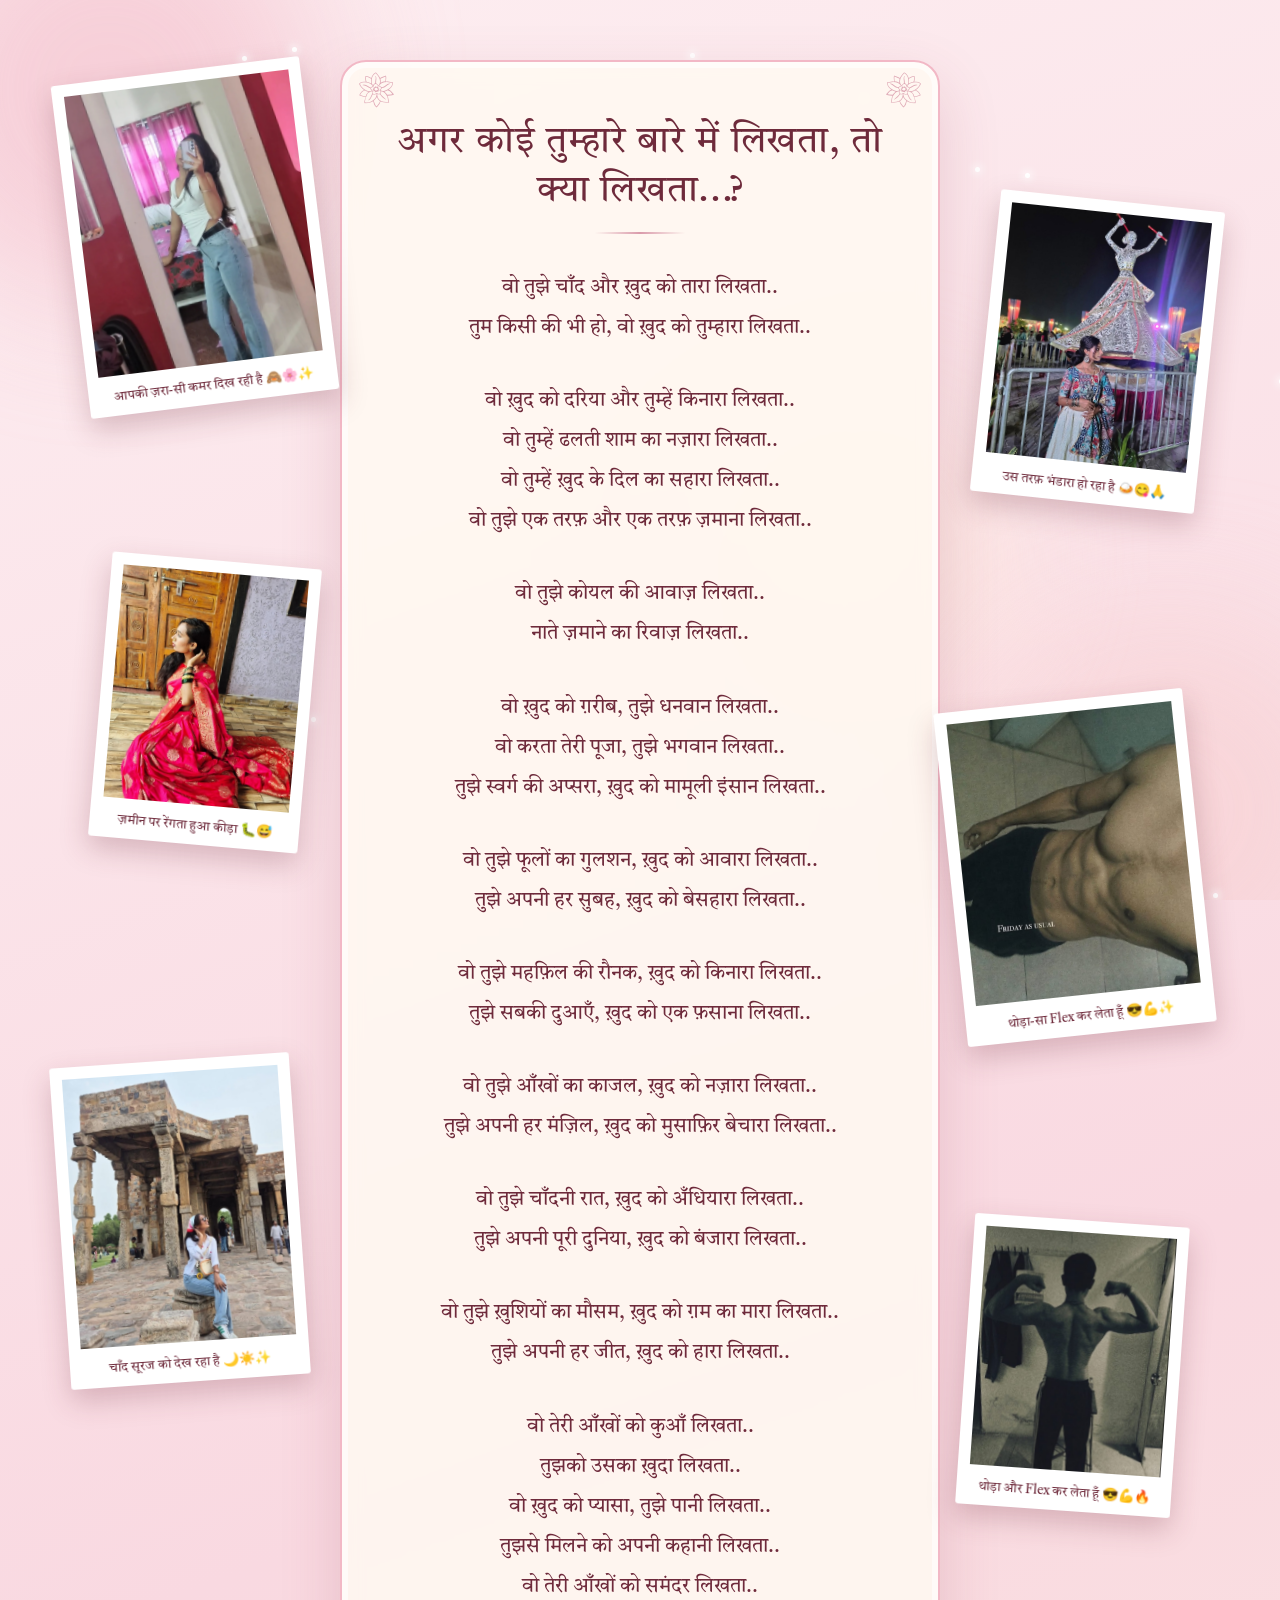
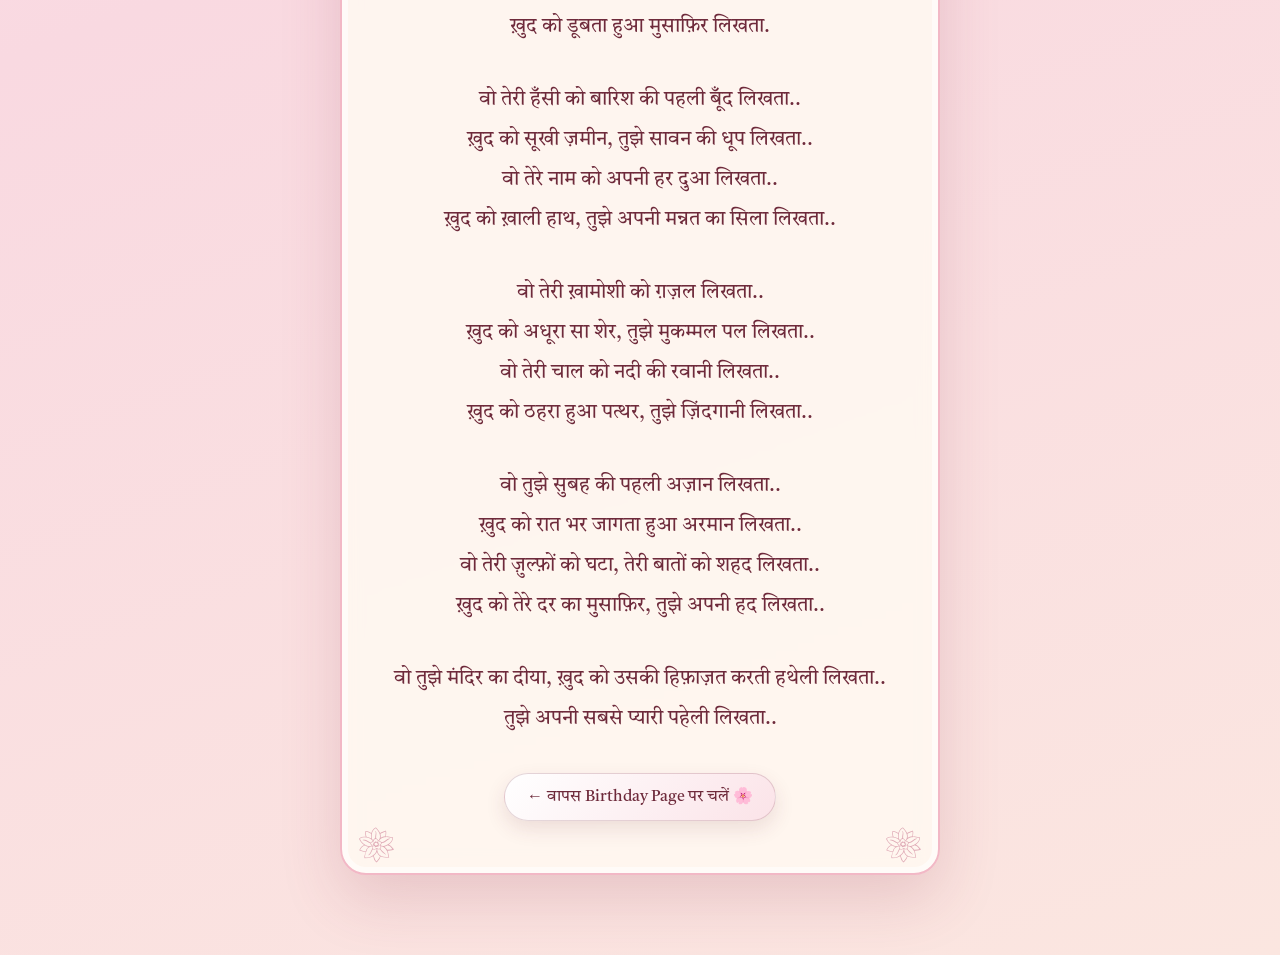
==== shayari.html @ aca30d9a "Add files via upload" ====
<!DOCTYPE html>
<html lang="hi">
<head>
<meta charset="UTF-8">
<meta name="viewport" content="width=device-width, initial-scale=1">
<title>कुछ अल्फ़ाज़...</title>
<link rel="preconnect" href="https://fonts.googleapis.com">
<link rel="preconnect" href="https://fonts.gstatic.com" crossorigin>
<link href="https://fonts.googleapis.com/css2?family=Tiro+Devanagari+Hindi:ital@0;1&display=swap" rel="stylesheet">
<link rel="stylesheet" href="shayari.css">
</head>
<body>
<div class="bg" aria-hidden="true"><span class="blob b1"></span><span class="blob b2"></span><span class="blob b3"></span></div>
<div id="petals" aria-hidden="true"></div>

<main class="stage">
  <article class="card">
    <span class="flower tl" aria-hidden="true">❀</span><span class="flower tr" aria-hidden="true">❀</span>
    <span class="flower bl" aria-hidden="true">❀</span><span class="flower br" aria-hidden="true">❀</span>
    <h1>अगर कोई तुम्हारे बारे में लिखता, तो क्या लिखता...?</h1>
    <div class="poem">
<p>वो तुझे चाँद और ख़ुद को तारा लिखता..<br>तुम किसी की भी हो, वो ख़ुद को तुम्हारा लिखता..</p>
<p>वो ख़ुद को दरिया और तुम्हें किनारा लिखता..<br>वो तुम्हें ढलती शाम का नज़ारा लिखता..<br>वो तुम्हें ख़ुद के दिल का सहारा लिखता..<br>वो तुझे एक तरफ़ और एक तरफ़ ज़माना लिखता..</p>
<p>वो तुझे कोयल की आवाज़ लिखता..<br>नाते ज़माने का रिवाज़ लिखता..</p>
<p>वो ख़ुद को ग़रीब, तुझे धनवान लिखता..<br>वो करता तेरी पूजा, तुझे भगवान लिखता..<br>तुझे स्वर्ग की अप्सरा, ख़ुद को मामूली इंसान लिखता..</p>
<p>वो तुझे फूलों का गुलशन, ख़ुद को आवारा लिखता..<br>तुझे अपनी हर सुबह, ख़ुद को बेसहारा लिखता..</p>
<p>वो तुझे महफ़िल की रौनक, ख़ुद को किनारा लिखता..<br>तुझे सबकी दुआएँ, ख़ुद को एक फ़साना लिखता..</p>
<p>वो तुझे आँखों का काजल, ख़ुद को नज़ारा लिखता..<br>तुझे अपनी हर मंज़िल, ख़ुद को मुसाफ़िर बेचारा लिखता..</p>
<p>वो तुझे चाँदनी रात, ख़ुद को अँधियारा लिखता..<br>तुझे अपनी पूरी दुनिया, ख़ुद को बंजारा लिखता..</p>
<p>वो तुझे ख़ुशियों का मौसम, ख़ुद को ग़म का मारा लिखता..<br>तुझे अपनी हर जीत, ख़ुद को हारा लिखता..</p>
<p>वो तेरी आँखों को कुआँ लिखता..<br>तुझको उसका ख़ुदा लिखता..<br>वो ख़ुद को प्यासा, तुझे पानी लिखता..<br>तुझसे मिलने को अपनी कहानी लिखता..<br>वो तेरी आँखों को समंदर लिखता..<br>ख़ुद को डूबता हुआ मुसाफ़िर लिखता.</p>
<p>वो तेरी हँसी को बारिश की पहली बूँद लिखता..<br>ख़ुद को सूखी ज़मीन, तुझे सावन की धूप लिखता..<br>वो तेरे नाम को अपनी हर दुआ लिखता..<br>ख़ुद को ख़ाली हाथ, तुझे अपनी मन्नत का सिला लिखता..</p>
<p>वो तेरी ख़ामोशी को ग़ज़ल लिखता..<br>ख़ुद को अधूरा सा शेर, तुझे मुकम्मल पल लिखता..<br>वो तेरी चाल को नदी की रवानी लिखता..<br>ख़ुद को ठहरा हुआ पत्थर, तुझे ज़िंदगानी लिखता..</p>
<p>वो तुझे सुबह की पहली अज़ान लिखता..<br>ख़ुद को रात भर जागता हुआ अरमान लिखता..<br>वो तेरी ज़ुल्फ़ों को घटा, तेरी बातों को शहद लिखता..<br>ख़ुद को तेरे दर का मुसाफ़िर, तुझे अपनी हद लिखता..</p>
<p>वो तुझे मंदिर का दीया, ख़ुद को उसकी हिफ़ाज़त करती हथेली लिखता..<br>तुझे अपनी सबसे प्यारी पहेली लिखता..</p>
    </div>
    <a class="back-link" href="index.html">← वापस Birthday Page पर चलें 🌸</a>
  </article>

  <button class="photo p1" type="button"><span class="polaroid"><img src="tanu-photo-1.jpeg" alt="Tanu, photo 1" loading="lazy"><span class="photo-caption">आपकी ज़रा-सी कमर दिख रही है 🙈🌸✨</span></span></button>
  <button class="photo p2" type="button"><span class="polaroid"><img src="tanu-photo-2.jpeg" alt="Tanu, photo 2" loading="lazy"><span class="photo-caption">ज़मीन पर रेंगता हुआ कीड़ा 🐛😅</span></span></button>
  <button class="photo p3" type="button"><span class="polaroid"><img src="tanu-photo-3.jpeg" alt="Tanu, photo 3" loading="lazy"><span class="photo-caption">चाँद सूरज को देख रहा है 🌙☀️✨</span></span></button>
  <button class="photo p4" type="button"><span class="polaroid"><img src="tanu-photo-4.jpeg" alt="Tanu, photo 4" loading="lazy"><span class="photo-caption">उस तरफ़ भंडारा हो रहा है 🍛😋🙏</span></span></button>
  <button class="photo p5" type="button"><span class="polaroid"><img src="ye-me-hu.jpeg" alt="Tanu, photo 5" loading="lazy"><span class="photo-caption">थोड़ा-सा Flex कर लेता हूँ 😎💪✨</span></span></button>
  <button class="photo p6" type="button"><span class="polaroid"><img src="mehihu.jpeg" alt="Tanu, photo 6" loading="lazy"><span class="photo-caption">थोड़ा और Flex कर लेता हूँ 😎💪🔥</span></span></button>
</main>

<div id="lightbox" class="lightbox" role="dialog" aria-modal="true" aria-label="Photo viewer" hidden>
  <button id="lb-close" class="lb-close" type="button" aria-label="Close">×</button>
  <img id="lb-img" alt="">
</div>

<script src="shayari.js"></script>
</body>
</html>
---- shayari.css ----
:root{
  --blush:#fbe3e8; --rose:#f2b8c6; --cream:#fffaf2; --dusty:#d99aaa; --burgundy:#6e2a3b;
  --font:"Tiro Devanagari Hindi","Noto Serif Devanagari","Mangal",Georgia,serif;
}
*{box-sizing:border-box;margin:0;padding:0}
html{scroll-behavior:smooth}
body{
  font-family:var(--font); color:var(--burgundy); min-height:100vh; overflow-x:hidden;
  background:linear-gradient(160deg,#fdeef1 0%,#f9d9e1 55%,#fbe6e0 100%);
}

/* background */
.bg{position:fixed;inset:0;z-index:0;pointer-events:none;overflow:hidden}
.blob{position:absolute;border-radius:50%;filter:blur(70px);opacity:.55}
.b1{width:420px;height:420px;background:var(--rose);top:-120px;left:-100px}
.b2{width:380px;height:380px;background:#f7cfd0;bottom:-100px;right:-80px}
.b3{width:300px;height:300px;background:#fde7d9;top:45%;left:55%}
#petals{position:fixed;inset:0;z-index:1;pointer-events:none;overflow:hidden}
.petal{position:absolute;top:-30px;width:14px;height:18px;background:var(--rose);opacity:.7;
  border-radius:80% 0 80% 0;animation:fall linear infinite}
.sparkle{position:absolute;width:5px;height:5px;background:#fff;border-radius:50%;
  box-shadow:0 0 8px 2px rgba(255,255,255,.9);animation:twinkle ease-in-out infinite}
@keyframes fall{to{transform:translate3d(var(--dx),110vh,0) rotate(540deg)}}
@keyframes twinkle{0%,100%{opacity:.1;transform:scale(.6)}50%{opacity:1;transform:scale(1.2)}}

/* stage */
.stage{position:relative;z-index:2;max-width:1200px;margin:0 auto;padding:60px 300px 80px}

/* card */
.card{
  position:relative; padding:56px 44px 52px; text-align:center;
  background:rgba(255,250,242,.82); backdrop-filter:blur(10px); -webkit-backdrop-filter:blur(10px);
  border:2px solid var(--rose); border-radius:26px;
  box-shadow:0 24px 60px rgba(150,60,85,.18), inset 0 0 0 6px rgba(255,255,255,.55);
  animation:enter 1.1s cubic-bezier(.2,.7,.2,1) both;
}
@keyframes enter{from{opacity:0;transform:translateY(26px) scale(.97)}to{opacity:1;transform:none}}
.card h1{font-weight:400;font-size:2.3rem;color:var(--burgundy);margin-bottom:34px;letter-spacing:.02em}
.card h1::after{content:"";display:block;width:90px;height:2px;margin:16px auto 0;
  background:linear-gradient(90deg,transparent,var(--dusty),transparent)}
.poem p{font-size:1.22rem;line-height:2.05;margin-bottom:1.7em}
.poem p:last-child{margin-bottom:0}
.back-link{
  display:inline-flex;align-items:center;justify-content:center;
  margin-top:34px;padding:12px 22px;border:1px solid rgba(110,42,59,.18);
  border-radius:999px;background:linear-gradient(135deg,#fff,#fbe3e8);
  box-shadow:0 8px 20px rgba(110,42,59,.12);
  color:var(--burgundy);font-family:var(--font);font-size:1rem;
  text-decoration:none;transition:transform .2s ease,box-shadow .2s ease;
}
.back-link:hover{transform:translateY(-2px);box-shadow:0 12px 24px rgba(110,42,59,.18)}
.back-link:focus-visible{outline:3px solid var(--burgundy);outline-offset:3px}
.flower{position:absolute;font-size:2rem;color:var(--dusty);line-height:1;opacity:.85}
.tl{top:12px;left:16px}.tr{top:12px;right:16px;transform:scaleX(-1)}
.bl{bottom:12px;left:16px}.br{bottom:12px;right:16px}

/* photos */
.photo{
  position:absolute; width:230px; background:none; border:0; cursor:zoom-in;
  transform:rotate(var(--r)); transition:transform .4s ease, z-index 0s;
  z-index:3; font:inherit;
}
.photo:hover,.photo:focus-visible{transform:rotate(0deg) scale(1.08);z-index:6;outline:none}
.photo:focus-visible .polaroid{outline:3px solid var(--burgundy);outline-offset:4px}
.polaroid{
  display:block; position:relative; background:#fff; padding:12px 12px 40px; border-radius:3px;
  box-shadow:0 12px 28px rgba(110,42,59,.25);
  animation:float 6s ease-in-out infinite; animation-delay:var(--d);
}
.polaroid img{display:block;width:100%;aspect-ratio:4/5;object-fit:cover;background:linear-gradient(135deg,var(--blush),var(--rose))}
.photo-caption{
  position:absolute;right:5px;bottom:10px;left:5px;
  color:var(--burgundy);font-size:clamp(.65rem,2.1vw,.82rem);
  line-height:1.2;text-align:center;white-space:nowrap;
}
@keyframes float{0%,100%{transform:translateY(0)}50%{transform:translateY(-12px)}}

.p1{--r:-7deg;--d:0s;   top:70px;   left:30px;  width:250px}
.p2{--r:5deg; --d:-1.5s;top:560px;  left:60px;  width:210px}
.p3{--r:-4deg;--d:-3s;  top:1060px; left:20px;  width:240px}
.p4{--r:6deg; --d:-2s;  top:200px;  right:30px; width:225px}
.p5{--r:-6deg;--d:-4s;  top:700px;  right:40px; width:250px}
.p6{--r:4deg; --d:-.8s; top:1220px; right:60px; width:215px}

/* lightbox */
.lightbox{position:fixed;inset:0;z-index:100;display:flex;align-items:center;justify-content:center;
  background:rgba(70,20,35,.72);backdrop-filter:blur(6px);animation:fadeIn .3s ease}
.lightbox[hidden]{display:none}
.lightbox img{max-width:92vw;max-height:88vh;border:10px solid #fff;border-radius:4px;
  box-shadow:0 20px 60px rgba(0,0,0,.4);animation:pop .35s cubic-bezier(.2,.8,.3,1)}
.lightbox.closing{animation:fadeOut .25s ease forwards}
.lb-close{position:absolute;top:16px;right:20px;width:44px;height:44px;border-radius:50%;border:0;
  background:#fff;color:var(--burgundy);font-size:2rem;line-height:1;cursor:pointer}
@keyframes fadeIn{from{opacity:0}}
@keyframes fadeOut{to{opacity:0}}
@keyframes pop{from{opacity:0;transform:scale(.88)}}

/* mid widths: shrink gutters */
@media (max-width:1100px) and (min-width:861px){
  .stage{padding-left:210px;padding-right:210px}
  .photo{width:170px!important}
  .p1{left:20px}.p2{left:30px}.p3{left:15px}.p4{right:20px}.p5{right:20px}.p6{right:30px}
}

/* mobile */
@media (max-width:860px){
  .stage{padding:28px 16px 56px;display:flex;flex-wrap:wrap;gap:22px 14px;justify-content:center}
  .card{flex:0 0 100%;padding:44px 20px 40px}
  .card h1{font-size:1.9rem}
  .poem p{font-size:1.08rem;line-height:1.95}
  .photo{position:relative;top:auto!important;left:auto!important;right:auto!important;
    width:calc(50% - 7px)!important;flex:0 0 calc(50% - 7px)}
  .p2,.p5{margin-top:14px}
}

@media (prefers-reduced-motion:reduce){
  *,*::before,*::after{animation:none!important;transition:none!important}
}
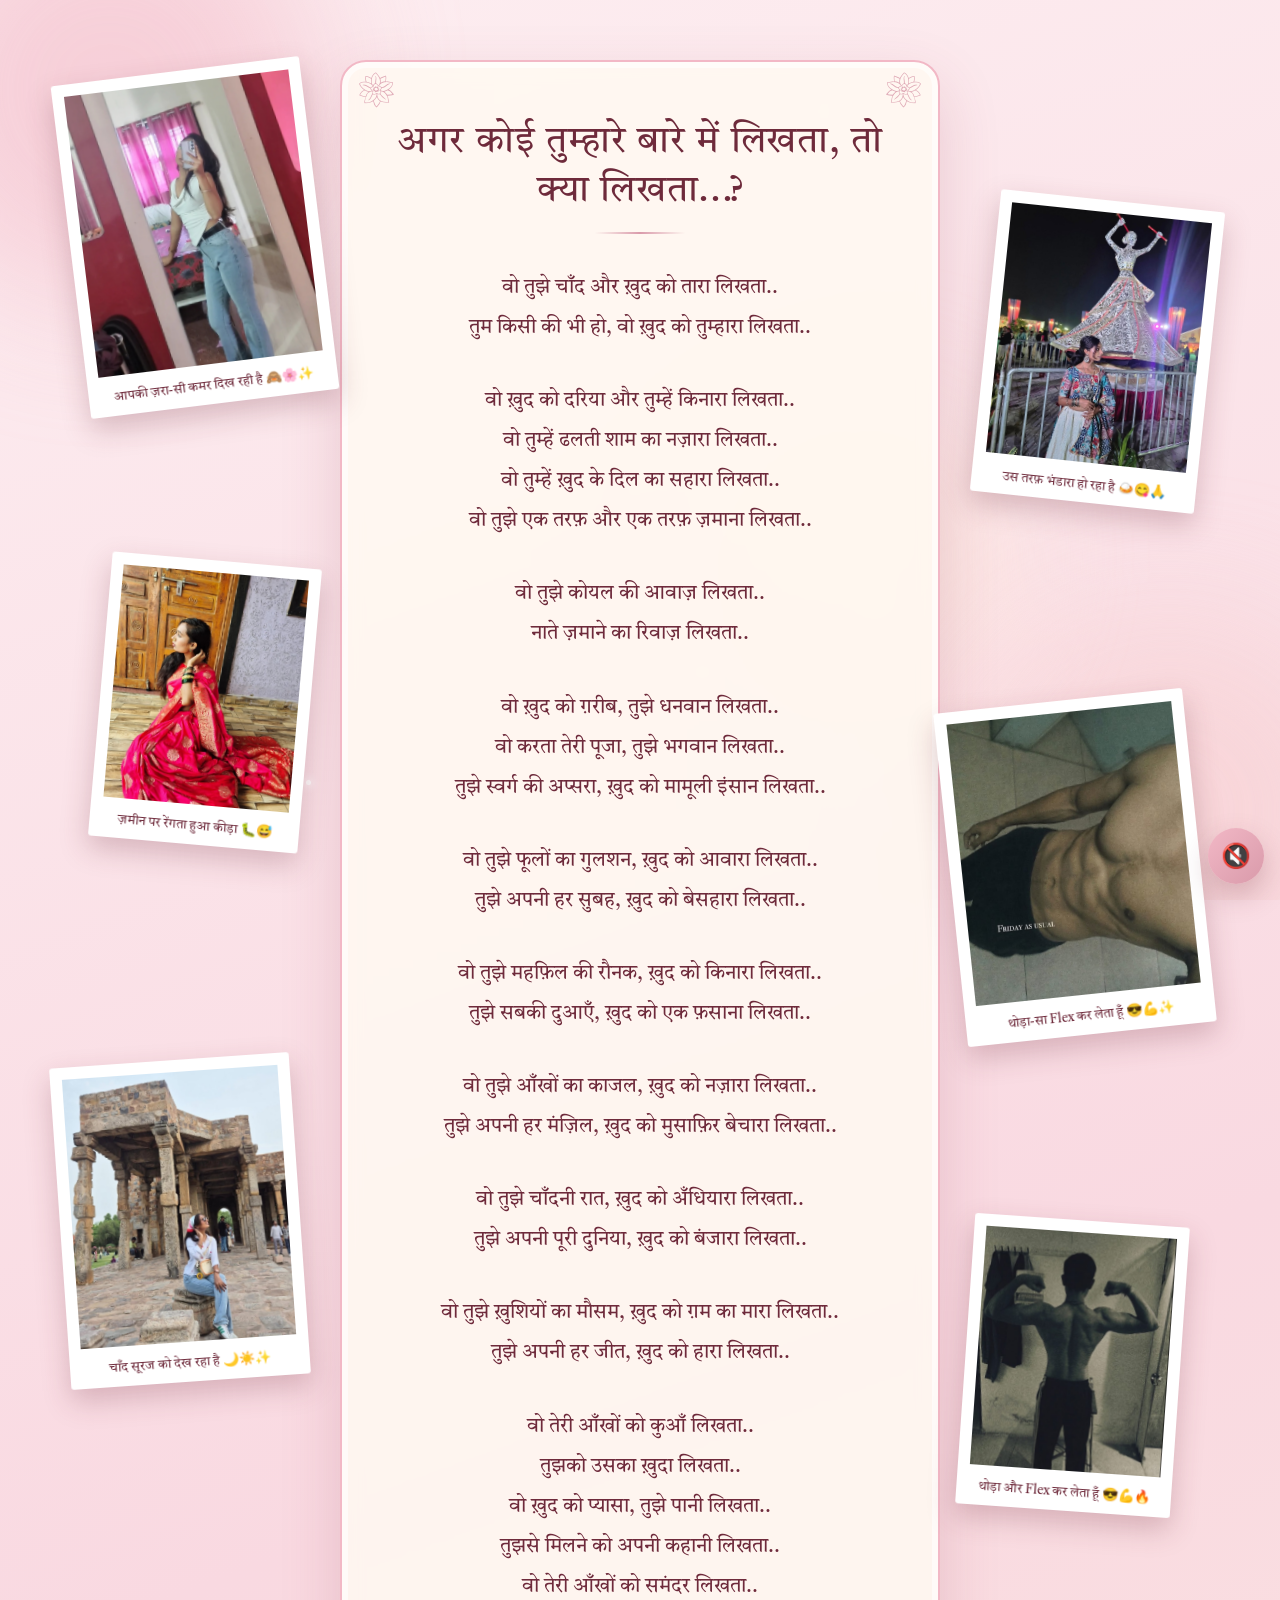
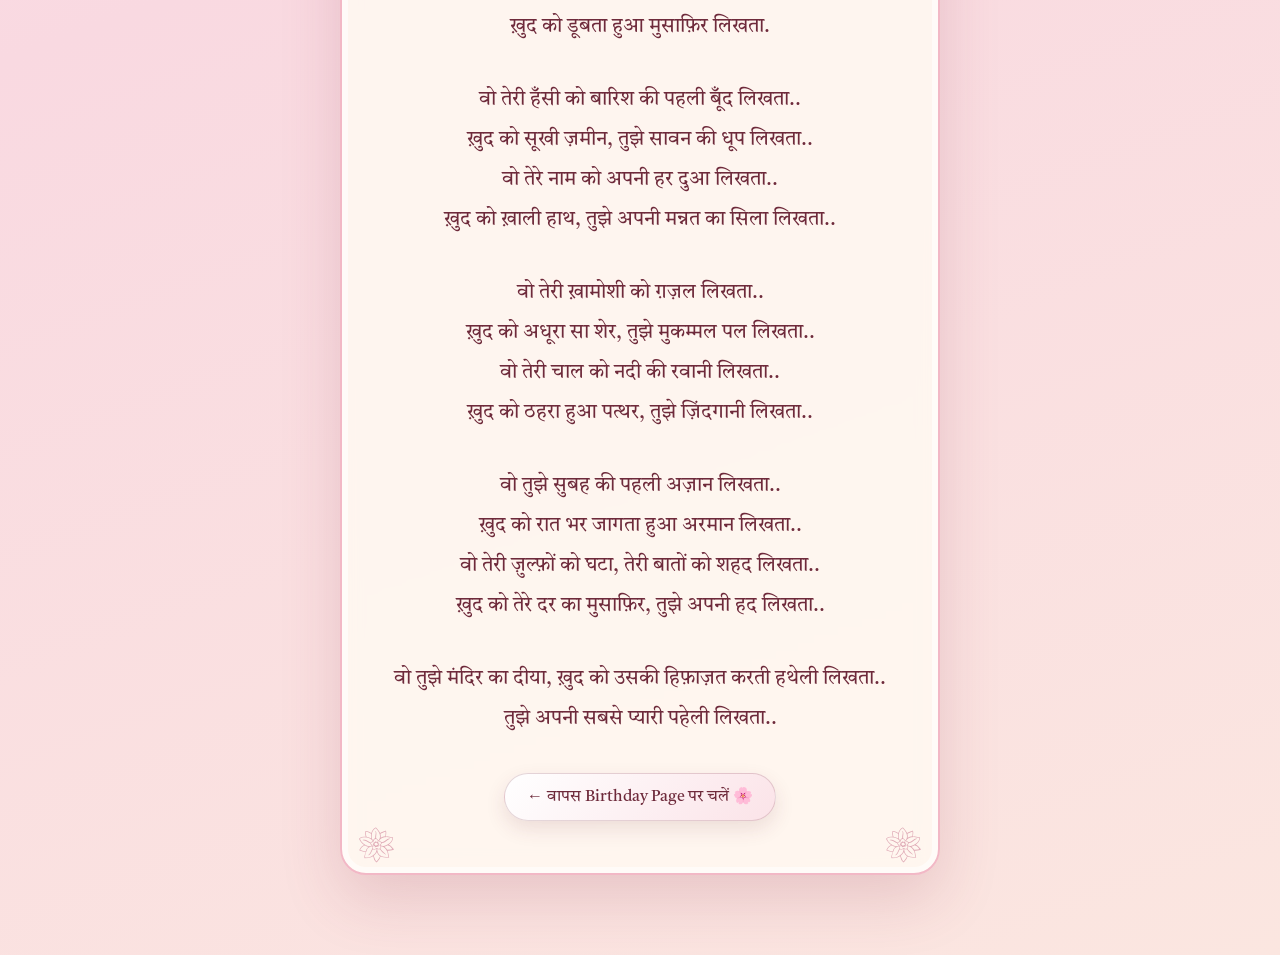
==== commit fd2b229b: "Add background music controls to shayari.html" ====
--- a/shayari.html
+++ b/shayari.html
@@ -50,6 +50,10 @@
   <img id="lb-img" alt="">
 </div>
 
+<audio id="bgMusic" preload="auto" loop aria-label="Background music"></audio>
+<button class="music-toggle" id="musicToggle" type="button" aria-label="Play background music">🔇</button>
+
 <script src="shayari.js"></script>
+<script src="music.js"></script>
 </body>
 </html>
--- a/shayari.css
+++ b/shayari.css
@@ -95,6 +95,17 @@
 @keyframes fadeOut{to{opacity:0}}
 @keyframes pop{from{opacity:0;transform:scale(.88)}}
 
+.music-toggle{
+  position:fixed;right:1rem;bottom:1rem;z-index:90;width:56px;height:56px;
+  border:0;border-radius:50%;background:linear-gradient(135deg,#f2b8c6,#d99aaa);
+  color:#6e2a3b;cursor:pointer;box-shadow:0 12px 28px rgba(110,42,59,.25);
+  font-size:1.5rem;display:grid;place-items:center;
+  transition:transform .18s ease,box-shadow .18s ease;
+}
+.music-toggle:hover{transform:translateY(-2px) scale(1.03);box-shadow:0 16px 32px rgba(110,42,59,.32)}
+.music-toggle:active{transform:scale(.96)}
+.music-toggle:focus-visible{outline:3px solid #6e2a3b;outline-offset:3px}
+
 /* mid widths: shrink gutters */
 @media (max-width:1100px) and (min-width:861px){
   .stage{padding-left:210px;padding-right:210px}
@@ -111,6 +122,7 @@
   .photo{position:relative;top:auto!important;left:auto!important;right:auto!important;
     width:calc(50% - 7px)!important;flex:0 0 calc(50% - 7px)}
   .p2,.p5{margin-top:14px}
+  .music-toggle{width:50px;height:50px;right:.75rem;bottom:.75rem;font-size:1.35rem}
 }
 
 @media (prefers-reduced-motion:reduce){
